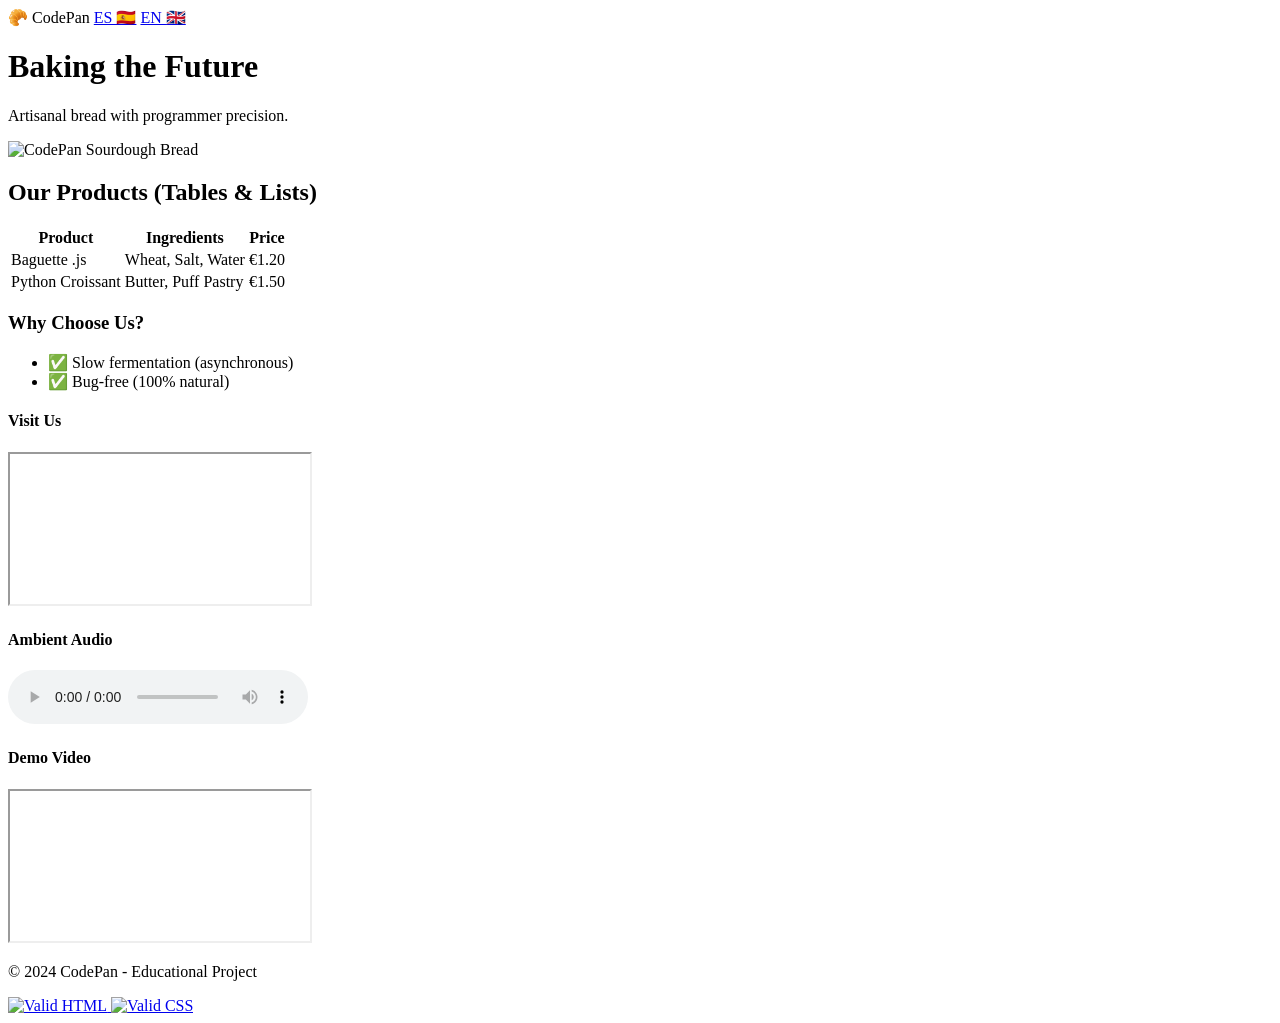
==== index-en.html @ 145ca80e "Add files via upload" ====
<!DOCTYPE html>
<html lang="en">
<head>
    <meta charset="utf-8">
    <meta name="viewport" content="width=device-width, initial-scale=1">
    <title>CodePan | Sourdough & Clean Code</title>
    <meta name="author" content="Curro Díaz Girol">

    <link rel="stylesheet" href="css/style.css">
</head>
<body>

<nav class="navbar">
    <div>
        <span class="navbar-brand">🥐 CodePan</span>
        <span class="navbar-links">
            <a href="index.html">ES 🇪🇸</a>
            <a href="index-en.html">EN 🇬🇧</a>
        </span>
    </div>
</nav>

<header class="hero-section">
    <h1 class="hero-title">Baking the Future</h1>
    <p class="hero-subtitle">Artisanal bread with programmer precision.</p>
    <img src="img/hero-bread.jpg" alt="CodePan Sourdough Bread" class="hero-image">
</header>

<main class="container-main">
    <section class="products">
        <h2>Our Products (Tables & Lists)</h2>
        <table class="products-table">
            <thead>
                <tr><th>Product</th><th>Ingredients</th><th>Price</th></tr>
            </thead>
            <tbody>
                <tr><td>Baguette .js</td><td>Wheat, Salt, Water</td><td>€1.20</td></tr>
                <tr><td>Python Croissant</td><td>Butter, Puff Pastry</td><td>€1.50</td></tr>
            </tbody>
        </table>

        <h3>Why Choose Us?</h3>
        <ul class="product-list">
            <li>✅ Slow fermentation (asynchronous)</li>
            <li>✅ Bug-free (100% natural)</li>
        </ul>
    </section>

    <section class="rside">
        <h4>Visit Us</h4>
        <iframe src="https://www.google.com/maps/embed?pb=!1m14!1m12!1m3!1d198.50889901098907!2d-6.306923641060946!3d37.24432912475073!2m3!1f0!2f0!3f0!3m2!1i1024!2i768!4f13.1!5e0!3m2!1ses!2ses!4v1774184956355!5m2!1ses!2ses" allowfullscreen="" loading="lazy" referrerpolicy="no-referrer-when-downgrade"></iframe>
        
        <h4>Ambient Audio</h4>
        <audio controls>
            <source src="audio/bakery-sounds.mp3" type="audio/mpeg">
            Your browser does not support audio.
        </audio>
        <h4>Demo Video</h4>
        <div class="video-container">
            <iframe src="https://www.youtube.com/embed/rK_aC8DE6jc?si=9uWRRR7oI98BhWxl" title="YouTube video player" allow="accelerometer; autoplay; clipboard-write; encrypted-media; gyroscope; picture-in-picture; web-share" referrerpolicy="strict-origin-when-cross-origin" allowfullscreen></iframe>
        </div>
    </section>
</main>

<footer>
    <p>&copy; 2024 CodePan - Educational Project</p>
    <a href="http://validator.w3.org/check?uri=referer">
        <img src="https://www.w3.org/Icons/valid-xhtml10" alt="Valid HTML" class="w3c-logo">
    </a>
    <a href="https://jigsaw.w3.org/css-validator/check/referer">
        <img src="https://www.w3.org/Icons/valid-css" alt="Valid CSS" class="w3c-logo">
    </a>
</footer>

</body>
</html>
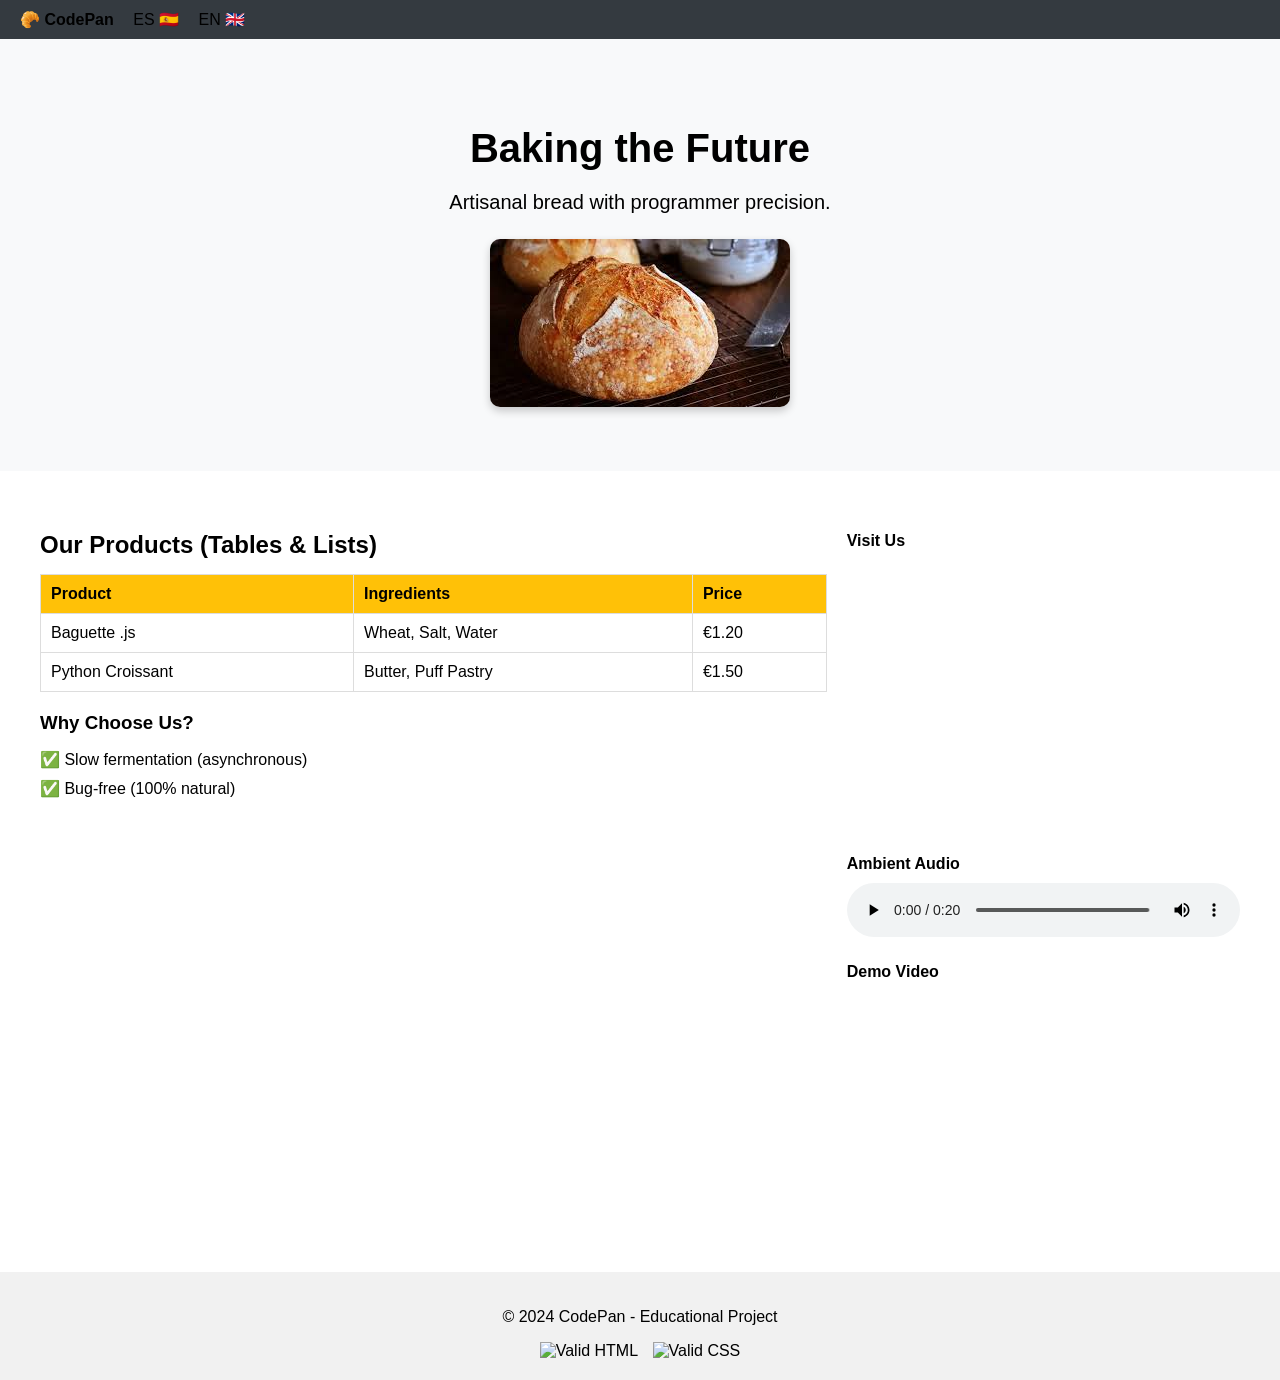
==== commit acc3e58a: "Add files via upload" ====
--- a/index-en.html
+++ b/index-en.html
@@ -6,7 +6,7 @@
     <title>CodePan | Sourdough & Clean Code</title>
     <meta name="author" content="Curro Díaz Girol">
 
-    <link rel="stylesheet" href="css/style.css">
+    <link rel="stylesheet" href="style.css">
 </head>
 <body>
 
@@ -23,7 +23,7 @@
 <header class="hero-section">
     <h1 class="hero-title">Baking the Future</h1>
     <p class="hero-subtitle">Artisanal bread with programmer precision.</p>
-    <img src="img/hero-bread.jpg" alt="CodePan Sourdough Bread" class="hero-image">
+    <img src="hero-bread.jpg" alt="CodePan Sourdough Bread" class="hero-image">
 </header>
 
 <main class="container-main">
@@ -52,7 +52,7 @@
         
         <h4>Ambient Audio</h4>
         <audio controls>
-            <source src="audio/bakery-sounds.mp3" type="audio/mpeg">
+            <source src="bakery-sounds.mp3" type="audio/mpeg">
             Your browser does not support audio.
         </audio>
         <h4>Demo Video</h4>
--- a/style.css
+++ b/style.css
@@ -0,0 +1,150 @@
+body {
+    font-family: Arial, sans-serif;
+    margin: 0;
+    padding: 0;
+}
+
+a {
+    text-decoration: none;
+    color: inherit;
+}
+
+/* Barra de navegación */
+.navbar {
+    background-color: #343a40;
+    padding: 10px 20px;
+}
+
+.navbar-brand {
+    font-weight: bold;
+}
+
+.navbar-links a {
+    margin-left: 15px;
+    font-weight: 500;
+}
+
+/* Hero Section */
+.hero-section {
+    background: #f8f9fa;
+    padding: 60px 20px;
+    text-align: center;
+}
+
+.hero-title {
+    font-size: 2.5rem;
+    font-weight: bold;
+    margin-bottom: 15px;
+}
+
+.hero-subtitle {
+    font-size: 1.25rem;
+    margin-bottom: 25px;
+}
+
+.hero-image {
+    max-width: 100%;
+    border-radius: 10px;
+    box-shadow: 0 4px 8px rgba(0,0,0,0.2);
+}
+
+/* Section Principal */
+.container-main {
+    max-width: 1200px;
+    margin: 40px auto;
+    display: flex;
+    flex-wrap: wrap;
+    gap: 20px;
+}
+
+.products {
+    flex: 2;
+}
+
+.products h2,
+.products h3 {
+    margin-bottom: 15px;
+}
+
+.products-table {
+    width: 100%;
+    border-collapse: collapse;
+    margin-bottom: 20px;
+}
+
+.products-table th,
+.products-table td {
+    border: 1px solid #ddd;
+    padding: 10px;
+    text-align: left;
+}
+
+.products-table th {
+    background-color: #ffc107;
+}
+
+.product-list {
+    list-style: none;
+    padding-left: 0;
+}
+
+.product-list li {
+    margin-bottom: 10px;
+    font-weight: 500;
+}
+
+/* Aside Section */
+.rside {
+    flex: 1;
+    min-width: 250px;
+}
+
+.rside h4 {
+    margin-bottom: 10px;
+}
+
+.rside iframe {
+    width: 100%;
+    height: 250px;
+    border: 0;
+    margin-bottom: 20px;
+}
+
+.rside audio {
+    width: 100%;
+}
+
+/* Video en rside */
+.rside .video-container {
+    position: relative;
+    width: 100%;
+    padding-bottom: 56.25%;
+    margin-bottom: 20px;
+}
+
+.rside .video-container iframe {
+    position: absolute;
+    top: 0;
+    left: 0;
+    width: 100%;
+    height: 100%;
+    border: 0;
+}
+/* Footer */
+footer {
+    background-color: #f1f1f1;
+    padding: 20px;
+    text-align: center;
+}
+
+.w3c-logo {
+    width: 60px;
+    margin: 0 5px;
+}
+
+/* Responsive */
+@media (max-width: 768px) {
+    .container-main {
+        flex-direction: column;
+    }
+}
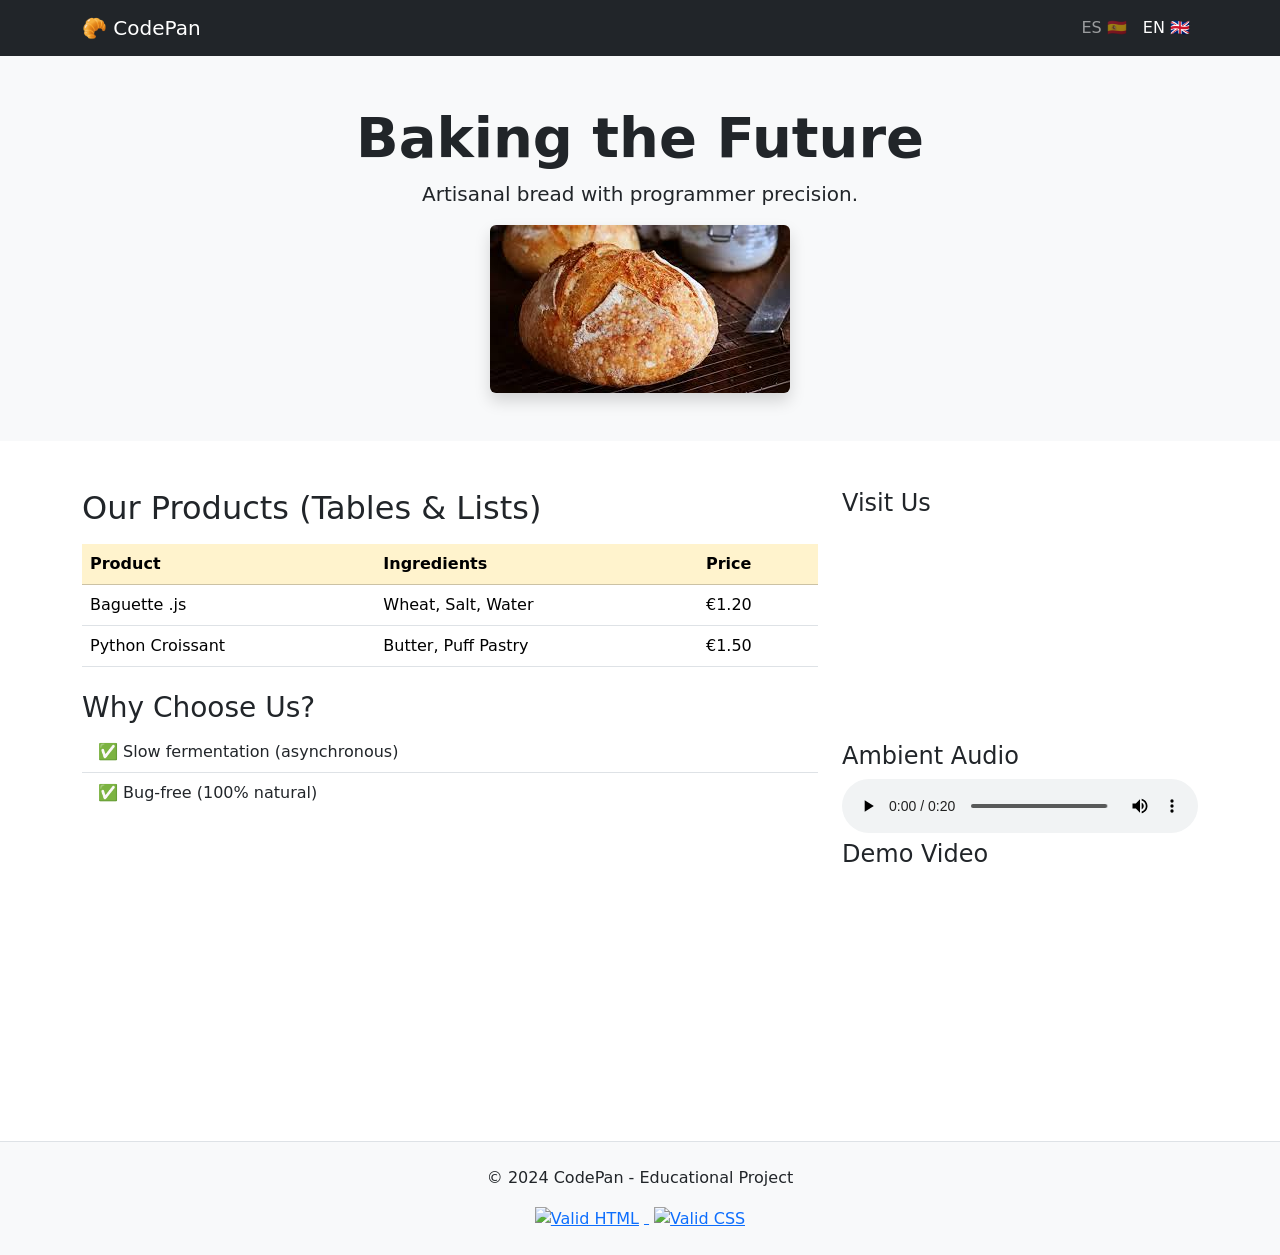
==== commit 4a947b00: "Update index-en.html" ====
--- a/index-en.html
+++ b/index-en.html
@@ -4,73 +4,87 @@
     <meta charset="utf-8">
     <meta name="viewport" content="width=device-width, initial-scale=1">
     <title>CodePan | Sourdough & Clean Code</title>
+    <meta name="description" content="CodePan artisanal bakery. Experts in sourdough bread and technical pastries.">
+    <meta name="keywords" content="bakery, sourdough, CodePan, artisanal, pastries">
     <meta name="author" content="Curro Díaz Girol">
 
-    <link rel="stylesheet" href="style.css">
+    <link rel="icon" href="favicon.ico" type="image/x-icon" />
+    <link rel="shortcut icon" href="favicon.ico" type="image/x-icon" />
+    <link href="https://cdn.jsdelivr.net/npm/bootstrap@5.3.3/dist/css/bootstrap.min.css" rel="stylesheet">
 </head>
 <body>
 
-<nav class="navbar">
-    <div>
-        <span class="navbar-brand">🥐 CodePan</span>
-        <span class="navbar-links">
-            <a href="index.html">ES 🇪🇸</a>
-            <a href="index-en.html">EN 🇬🇧</a>
-        </span>
+<nav class="navbar navbar-expand-lg navbar-dark bg-dark sticky-top">
+  <div class="container">
+    <a class="navbar-brand" href="#">🥐 CodePan</a>
+    <div class="navbar-nav ms-auto">
+      <a class="nav-link" href="index.html">ES 🇪🇸</a>
+      <a class="nav-link active" href="index-en.html">EN 🇬🇧</a>
     </div>
+  </div>
 </nav>
 
-<header class="hero-section">
-    <h1 class="hero-title">Baking the Future</h1>
-    <p class="hero-subtitle">Artisanal bread with programmer precision.</p>
-    <img src="hero-bread.jpg" alt="CodePan Sourdough Bread" class="hero-image">
+<header class="bg-light text-center py-5">
+    <div class="container">
+        <h1 class="display-4 fw-bold">Baking the Future</h1>
+        <p class="lead">Artisanal bread with programmer precision.</p>
+        <img src="hero-bread.jpg" class="img-fluid rounded shadow" alt="CodePan Sourdough Bread">
+    </div>
 </header>
 
-<main class="container-main">
-    <section class="products">
-        <h2>Our Products (Tables & Lists)</h2>
-        <table class="products-table">
-            <thead>
-                <tr><th>Product</th><th>Ingredients</th><th>Price</th></tr>
-            </thead>
-            <tbody>
-                <tr><td>Baguette .js</td><td>Wheat, Salt, Water</td><td>€1.20</td></tr>
-                <tr><td>Python Croissant</td><td>Butter, Puff Pastry</td><td>€1.50</td></tr>
-            </tbody>
-        </table>
+<main class="container my-5">
+  <div class="row">
+    <!-- Products -->
+    <section class="col-md-8 mb-4">
+      <h2>Our Products (Tables & Lists)</h2>
+      <table class="table table-hover mt-3">
+        <thead class="table-warning">
+          <tr><th>Product</th><th>Ingredients</th><th>Price</th></tr>
+        </thead>
+        <tbody>
+          <tr><td>Baguette .js</td><td>Wheat, Salt, Water</td><td>€1.20</td></tr>
+          <tr><td>Python Croissant</td><td>Butter, Puff Pastry</td><td>€1.50</td></tr>
+        </tbody>
+      </table>
 
-        <h3>Why Choose Us?</h3>
-        <ul class="product-list">
-            <li>✅ Slow fermentation (asynchronous)</li>
-            <li>✅ Bug-free (100% natural)</li>
-        </ul>
+      <h3 class="mt-4">Why Choose Us?</h3>
+      <ul class="list-group list-group-flush">
+        <li class="list-group-item">✅ Slow fermentation (asynchronous)</li>
+        <li class="list-group-item">✅ Bug-free (100% natural)</li>
+      </ul>
     </section>
 
-    <section class="rside">
-        <h4>Visit Us</h4>
+    <!-- Aside -->
+    <aside class="col-md-4">
+      <h4>Visit Us</h4>
+      <div class="ratio ratio-16x9 mb-3">
         <iframe src="https://www.google.com/maps/embed?pb=!1m14!1m12!1m3!1d198.50889901098907!2d-6.306923641060946!3d37.24432912475073!2m3!1f0!2f0!3f0!3m2!1i1024!2i768!4f13.1!5e0!3m2!1ses!2ses!4v1774184956355!5m2!1ses!2ses" allowfullscreen="" loading="lazy" referrerpolicy="no-referrer-when-downgrade"></iframe>
-        
-        <h4>Ambient Audio</h4>
-        <audio controls>
-            <source src="bakery-sounds.mp3" type="audio/mpeg">
-            Your browser does not support audio.
-        </audio>
-        <h4>Demo Video</h4>
-        <div class="video-container">
-            <iframe src="https://www.youtube.com/embed/rK_aC8DE6jc?si=9uWRRR7oI98BhWxl" title="YouTube video player" allow="accelerometer; autoplay; clipboard-write; encrypted-media; gyroscope; picture-in-picture; web-share" referrerpolicy="strict-origin-when-cross-origin" allowfullscreen></iframe>
-        </div>
-    </section>
+      </div>
+
+      <h4>Ambient Audio</h4>
+      <audio controls class="w-100">
+        <source src="bakery-sounds.mp3" type="audio/mpeg">
+        Your browser does not support audio.
+      </audio>
+
+      <h4>Demo Video</h4>
+      <div class="ratio ratio-16x9 mb-3">
+        <iframe src="https://www.youtube.com/embed/rK_aC8DE6jc?si=9uWRRR7oI98BhWxl" title="YouTube video player" allow="accelerometer; autoplay; clipboard-write; encrypted-media; gyroscope; picture-in-picture; web-share" referrerpolicy="strict-origin-when-cross-origin" allowfullscreen></iframe>
+      </div>
+    </aside>
+  </div>
 </main>
 
-<footer>
-    <p>&copy; 2024 CodePan - Educational Project</p>
-    <a href="http://validator.w3.org/check?uri=referer">
-        <img src="https://www.w3.org/Icons/valid-xhtml10" alt="Valid HTML" class="w3c-logo">
-    </a>
-    <a href="https://jigsaw.w3.org/css-validator/check/referer">
-        <img src="https://www.w3.org/Icons/valid-css" alt="Valid CSS" class="w3c-logo">
-    </a>
+<footer class="bg-light py-4 text-center border-top">
+  <p>&copy; 2024 CodePan - Educational Project</p>
+  <a href="http://validator.w3.org/check?uri=referer">
+    <img src="https://www.w3.org/Icons/valid-xhtml10" alt="Valid HTML" style="width:60px;margin:0 5px;">
+  </a>
+  <a href="https://jigsaw.w3.org/css-validator/check/referer">
+    <img src="https://www.w3.org/Icons/valid-css" alt="Valid CSS" style="width:60px;margin:0 5px;">
+  </a>
 </footer>
 
+<script src="https://cdn.jsdelivr.net/npm/bootstrap@5.3.3/dist/js/bootstrap.bundle.min.js"></script>
 </body>
-</html>+</html>
